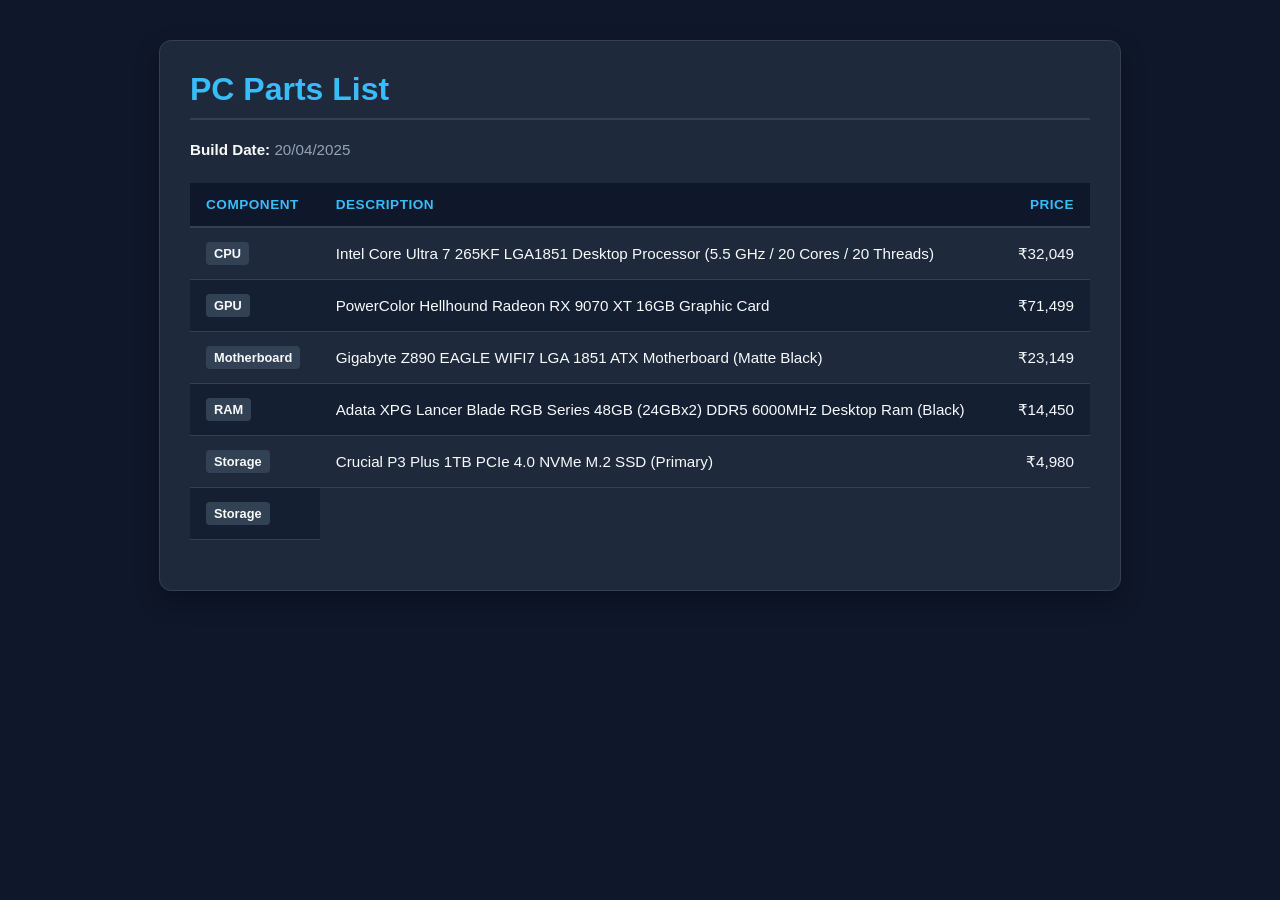
==== pc-specs.html @ 877783e0 "Convert PC parts list to HTML format Converted PC parts list from Markdown to HTML format with styli" ====
<!DOCTYPE html>
<html lang="en">
<head>
    <meta charset="UTF-8">
    <meta name="viewport" content="width=device-width, initial-scale=1.0">
    <title>PC Parts List</title>
    <style>
        :root {
            --bg-color: #0f172a;
            --card-bg: #1e293b;
            --accent-color: #38bdf8;
            --text-main: #f8fafc;
            --text-muted: #94a3b8;
            --border-color: #334155;
            --row-hover: #1e293b;
            --row-alt: #151f32;
        }

        body {
            font-family: -apple-system, BlinkMacSystemFont, "Segoe UI", Roboto, Helvetica, Arial, sans-serif;
            background-color: var(--bg-color);
            color: var(--text-main);
            margin: 0;
            padding: 40px 20px;
            display: flex;
            justify-content: center;
        }

        .container {
            width: 100%;
            max-width: 900px;
            background: var(--card-bg);
            padding: 30px;
            border-radius: 12px;
            box-shadow: 0 10px 25px rgba(0, 0, 0, 0.3);
            border: 1px solid var(--border-color);
        }

        h1 {
            margin-top: 0;
            font-size: 2rem;
            color: var(--accent-color);
            border-bottom: 2px solid var(--border-color);
            padding-bottom: 10px;
        }

        .meta-info {
            font-size: 0.95rem;
            color: var(--text-muted);
            margin-bottom: 25px;
        }

        .meta-info strong {
            color: var(--text-main);
        }

        table {
            width: 100%;
            border-collapse: collapse;
            text-align: left;
            margin-bottom: 20px;
        }

        th {
            background-color: #0f172a;
            color: var(--accent-color);
            font-weight: 600;
            text-transform: uppercase;
            font-size: 0.85rem;
            letter-spacing: 0.5px;
            padding: 14px 16px;
            border-bottom: 2px solid var(--border-color);
        }

        td {
            padding: 14px 16px;
            border-bottom: 1px solid var(--border-color);
            font-size: 0.95rem;
        }

        tr:nth-child(even) td {
            background-color: var(--row-alt);
        }

        tr:hover td {
            background-color: #293548 !important;
        }

        .price-col {
            text-align: right;
            font-variant-numeric: tabular-nums;
            white-space: nowrap;
        }

        .total-row {
            font-weight: bold;
            font-size: 1.1rem;
            background-color: #0f172a !important;
        }

        .total-row td {
            border-top: 2px solid var(--accent-color);
            border-bottom: 2px solid var(--accent-color);
            color: var(--accent-color);
            background-color: #0f172a !important;
        }

        .component-badge {
            display: inline-block;
            padding: 4px 8px;
            background: #334155;
            border-radius: 4px;
            font-size: 0.8rem;
            font-weight: 600;
            color: var(--text-main);
        }
    </style>
</head>
<body>

<div class="container">
    <h1>PC Parts List</h1>
    <div class="meta-info">
        <span><strong>Build Date:</strong> 20/04/2025</span>
    </div>

    <table>
        <thead>
            <tr>
                <th>Component</th>
                <th>Description</th>
                <th class="price-col">Price</th>
            </tr>
        </thead>
        <tbody>
            <tr>
                <td><span class="component-badge">CPU</span></td>
                <td>Intel Core Ultra 7 265KF LGA1851 Desktop Processor (5.5 GHz / 20 Cores / 20 Threads)</td>
                <td class="price-col">₹32,049</td>
            </tr>
            <tr>
                <td><span class="component-badge">GPU</span></td>
                <td>PowerColor Hellhound Radeon RX 9070 XT 16GB Graphic Card</td>
                <td class="price-col">₹71,499</td>
            </tr>
            <tr>
                <td><span class="component-badge">Motherboard</span></td>
                <td>Gigabyte Z890 EAGLE WIFI7 LGA 1851 ATX Motherboard (Matte Black)</td>
                <td class="price-col">₹23,149</td>
            </tr>
            <tr>
                <td><span class="component-badge">RAM</span></td>
                <td>Adata XPG Lancer Blade RGB Series 48GB (24GBx2) DDR5 6000MHz Desktop Ram (Black)</td>
                <td class="price-col">₹14,450</td>
            </tr>
            <tr>
                <td><span class="component-badge">Storage</span></td>
                <td>Crucial P3 Plus 1TB PCIe 4.0 NVMe M.2 SSD (Primary)</td>
                <td class="price-col">₹4,980</td>
            </tr>
            <tr>
                <td><span class="component-badge">Storage</span></td>
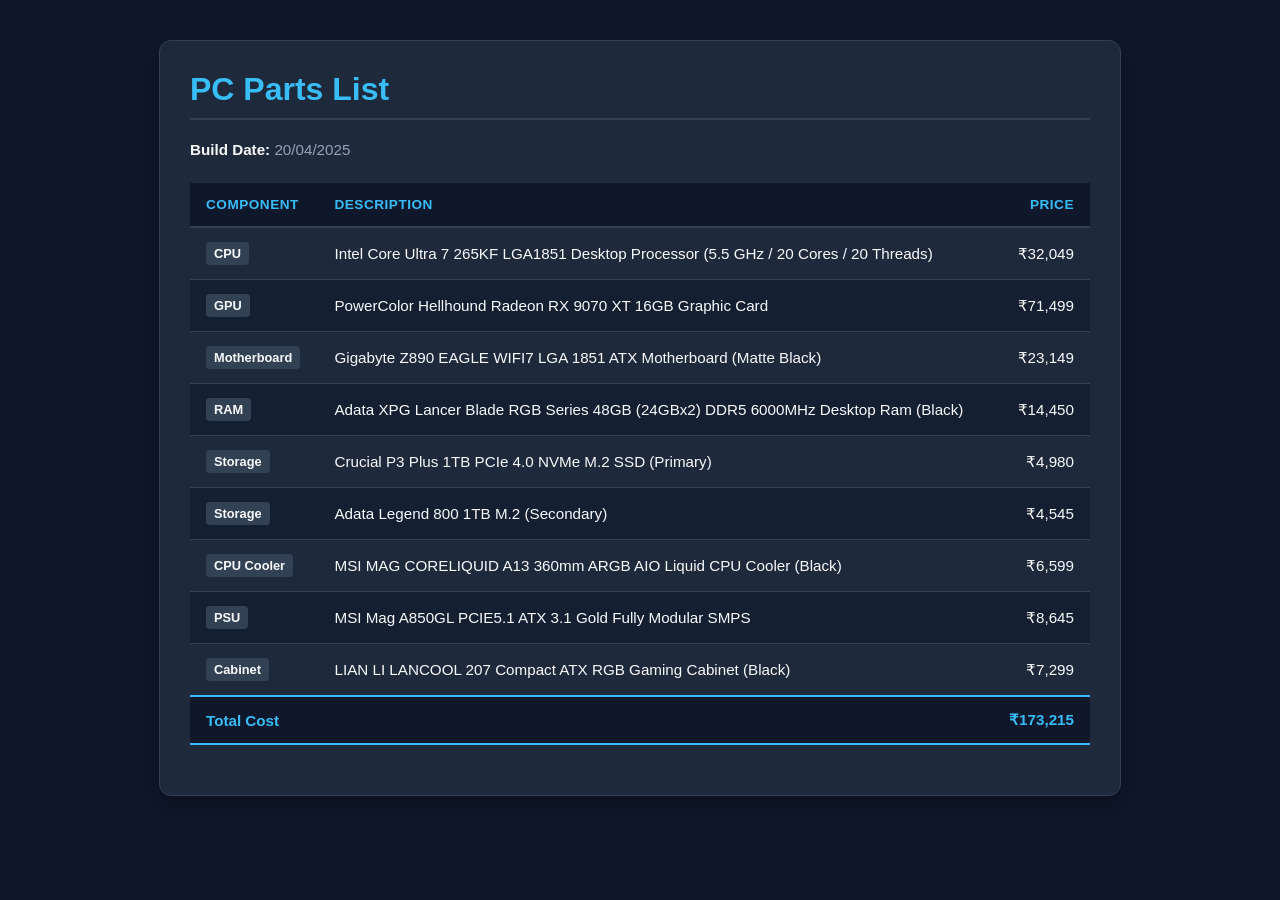
==== commit 286ee4a7: "Add new PC component specifications and prices" ====
--- a/pc-specs.html
+++ b/pc-specs.html
@@ -160,3 +160,32 @@
             </tr>
             <tr>
                 <td><span class="component-badge">Storage</span></td>
+                <td>Adata Legend 800 1TB M.2 (Secondary)</td>
+                <td class="price-col">₹4,545</td>
+            </tr>
+            <tr>
+                <td><span class="component-badge">CPU Cooler</span></td>
+                <td>MSI MAG CORELIQUID A13 360mm ARGB AIO Liquid CPU Cooler (Black)</td>
+                <td class="price-col">₹6,599</td>
+            </tr>
+            <tr>
+                <td><span class="component-badge">PSU</span></td>
+                <td>MSI Mag A850GL PCIE5.1 ATX 3.1 Gold Fully Modular SMPS</td>
+                <td class="price-col">₹8,645</td>
+            </tr>
+            <tr>
+                <td><span class="component-badge">Cabinet</span></td>
+                <td>LIAN LI LANCOOL 207 Compact ATX RGB Gaming Cabinet (Black)</td>
+                <td class="price-col">₹7,299</td>
+            </tr>
+            <tr class="total-row">
+                <td>Total Cost</td>
+                <td></td>
+                <td class="price-col">₹173,215</td>
+            </tr>
+        </tbody>
+    </table>
+</div>
+
+</body>
+</html>
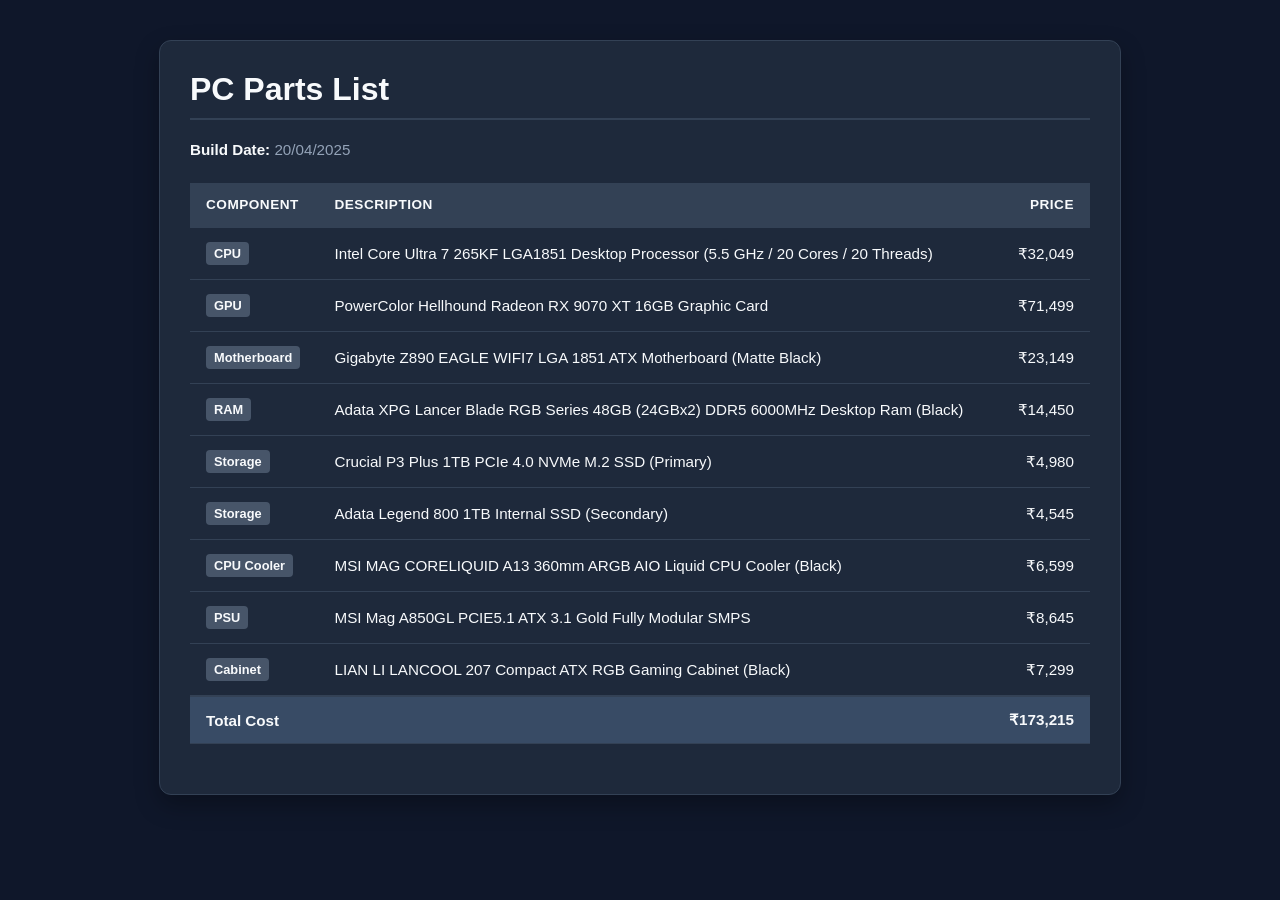
==== commit ddc3cf20: "Refactor CSS variables and update styles" ====
--- a/pc-specs.html
+++ b/pc-specs.html
@@ -8,12 +8,17 @@
         :root {
             --bg-color: #0f172a;
             --card-bg: #1e293b;
-            --accent-color: #38bdf8;
             --text-main: #f8fafc;
             --text-muted: #94a3b8;
             --border-color: #334155;
-            --row-hover: #1e293b;
-            --row-alt: #151f32;
+            
+            /* Unified row color for ALL components */
+            --row-bg: #1e293b;
+            --row-hover: #293548;
+
+            /* Lighter accent colors for header and total rows */
+            --header-bg: #334155; 
+            --total-bg: #384b65;
         }
 
         body {
@@ -39,7 +44,7 @@
         h1 {
             margin-top: 0;
             font-size: 2rem;
-            color: var(--accent-color);
+            color: var(--text-main);
             border-bottom: 2px solid var(--border-color);
             padding-bottom: 10px;
         }
@@ -62,8 +67,8 @@
         }
 
         th {
-            background-color: #0f172a;
-            color: var(--accent-color);
+            background-color: var(--header-bg);
+            color: var(--text-main);
             font-weight: 600;
             text-transform: uppercase;
             font-size: 0.85rem;
@@ -76,14 +81,11 @@
             padding: 14px 16px;
             border-bottom: 1px solid var(--border-color);
             font-size: 0.95rem;
-        }
-
-        tr:nth-child(even) td {
-            background-color: var(--row-alt);
+            background-color: var(--row-bg); /* Applies identical background to every item */
         }
 
         tr:hover td {
-            background-color: #293548 !important;
+            background-color: var(--row-hover) !important;
         }
 
         .price-col {
@@ -95,20 +97,19 @@
         .total-row {
             font-weight: bold;
             font-size: 1.1rem;
-            background-color: #0f172a !important;
         }
 
         .total-row td {
-            border-top: 2px solid var(--accent-color);
-            border-bottom: 2px solid var(--accent-color);
-            color: var(--accent-color);
-            background-color: #0f172a !important;
+            border-top: 2px solid var(--border-color);
+            border-bottom: 1px solid var(--border-color);
+            color: var(--text-main);
+            background-color: var(--total-bg) !important;
         }
 
         .component-badge {
             display: inline-block;
             padding: 4px 8px;
-            background: #334155;
+            background: #475569; /* Identical badge styling for all */
             border-radius: 4px;
             font-size: 0.8rem;
             font-weight: 600;
@@ -160,7 +161,7 @@
             </tr>
             <tr>
                 <td><span class="component-badge">Storage</span></td>
-                <td>Adata Legend 800 1TB M.2 (Secondary)</td>
+                <td>Adata Legend 800 1TB Internal SSD (Secondary)</td>
                 <td class="price-col">₹4,545</td>
             </tr>
             <tr>
